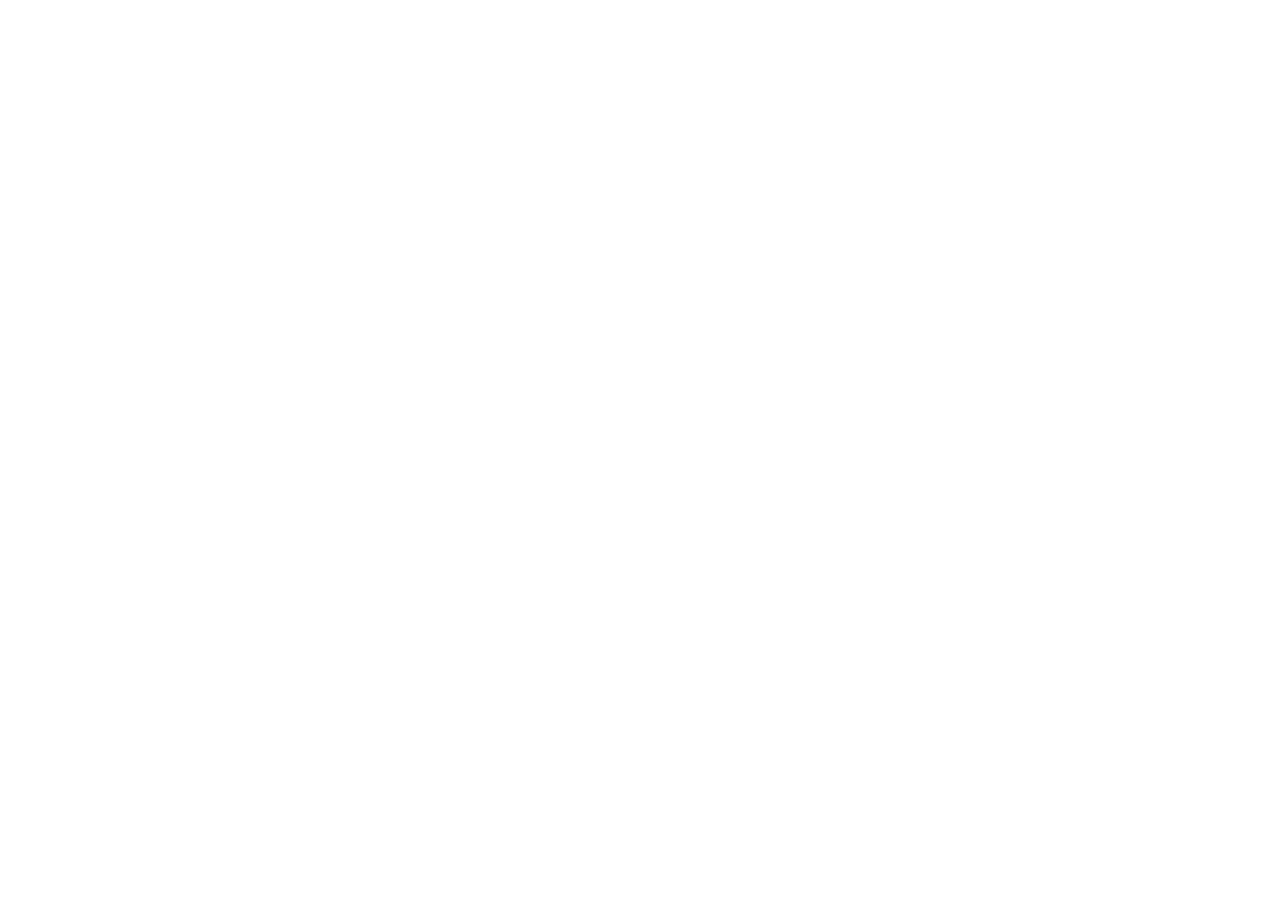
==== index.html @ a56af5d8 "add html and css" ====
<!DOCTYPE html>
<html lang="en">
<head>
    <meta charset="UTF-8">
    <meta name="viewport" content="width=device-width, initial-scale=1.0">
    <title>Document</title>
</head>
<body>
    <div class="parent"> 
        <div class="div1"> </div> 
        <div class="div2"> </div> 
        <div class="div3"> </div> 
        <div class="div4"> </div> 
        <div class="div5"> </div> 
        <div class="div6"> </div> 
        <div class="div7"> </div> 
        <div class="div8"> </div> 
        <div class="div9"> </div> 
        <div class="div10"> </div> 
        <div class="div11"> </div> 
        <div class="div12"> </div> 
        <div class="div13"> </div> 
        <div class="div14"> </div> 
        <div class="div15"> </div> 
        <div class="div16"> </div> 
        <div class="div17"> </div> 
        <div class="div18"> </div> 
        <div class="div19"> </div> 
        <div class="div20"> </div> 
        <div class="div21"> </div> 
     </div>
</body>
</html>
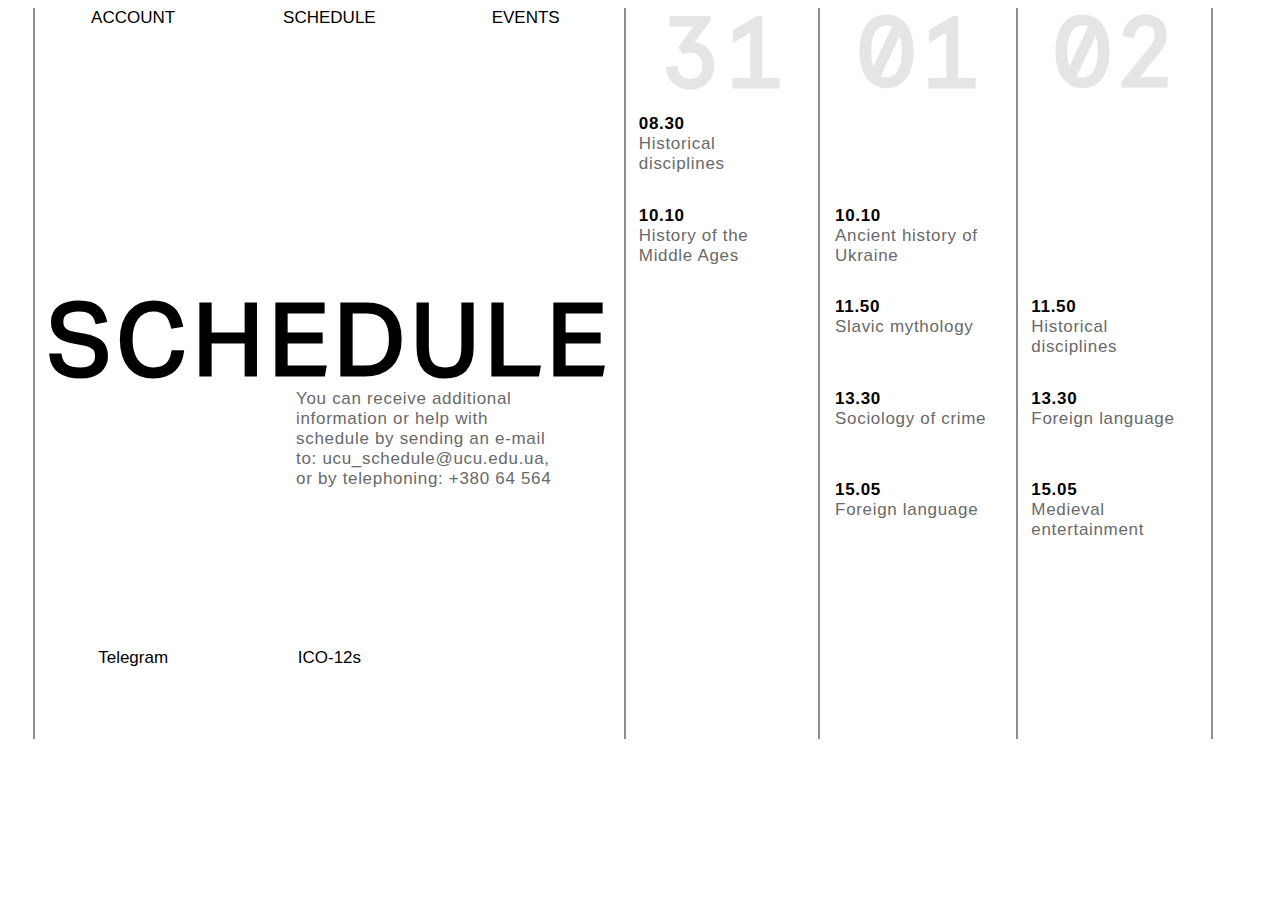
==== commit 50372bf5: "." ====
--- a/index.html
+++ b/index.html
@@ -3,31 +3,48 @@
 <head>
     <meta charset="UTF-8">
     <meta name="viewport" content="width=device-width, initial-scale=1.0">
+    <link rel="stylesheet" href="assets/styles.css">
     <title>Document</title>
 </head>
 <body>
     <div class="parent"> 
-        <div class="div1"> </div> 
-        <div class="div2"> </div> 
-        <div class="div3"> </div> 
-        <div class="div4"> </div> 
-        <div class="div5"> </div> 
-        <div class="div6"> </div> 
-        <div class="div7"> </div> 
-        <div class="div8"> </div> 
-        <div class="div9"> </div> 
-        <div class="div10"> </div> 
-        <div class="div11"> </div> 
-        <div class="div12"> </div> 
-        <div class="div13"> </div> 
-        <div class="div14"> </div> 
-        <div class="div15"> </div> 
-        <div class="div16"> </div> 
-        <div class="div17"> </div> 
-        <div class="div18"> </div> 
-        <div class="div19"> </div> 
-        <div class="div20"> </div> 
-        <div class="div21"> </div> 
-     </div>
+        <div class="div1"></div> 
+        <div class="div2"></div> 
+        <div class="div3"></div> 
+        <div class="div4"><h2>31</h2></div> 
+        <div class="div5"><p><b>08.30</b><br>Historical disciplines</p></div> 
+        <div class="div6"><p><b>10.10</b><br>History of the Middle Ages</p></div> 
+        <div class="div7"></div> 
+        <div class="div8"></div> 
+        <div class="div9"></div> 
+        <div class="div10"></div> 
+        <div class="div11"></div> 
+        <div class="div12"><h2>01</h2> </div> 
+        <div class="div13"></div> 
+        <div class="div14"><p><b>10.10</b><br>Ancient history of Ukraine</p> </div> 
+        <div class="div15"><p><b>11.50</b><br>Slavic mythology</p></div> 
+        <div class="div16"><p><b>13.30</b><br>Sociology of crime</p></div> 
+        <div class="div17"><p><b>15.05</b><br>Foreign language</p></div> 
+        <div class="div18"></div> 
+        <div class="div19"></div> 
+        <div class="div20"><h2>02</h2></div> 
+        <div class="div21"></div> 
+        <div class="div22"></div> 
+        <div class="div23"><p><b>11.50</b><br>Historical disciplines</p></div> 
+        <div class="div24"><p><b>13.30</b><br>Foreign language</p></div> 
+        <div class="div25"><p><b>15.05</b><br>Medieval entertainment</p></div> 
+        <div class="div26"></div> 
+        <div class="div27"></div> 
+        <div class="div28"><h1>SCHEDULE</h1></div> 
+        <div class="div29"><p>You can receive additional information or help with schedule by sending an e-mail to: ucu_schedule@ucu.edu.ua, or by telephoning: +380 64 564 </p> </div> 
+        <div class="div30"><header>ACCOUNT</header></div> 
+        <div class="div31"><header>SCHEDULE</header></div> 
+        <div class="div32"><header><a href="events1.html">EVENTS</a></header></div> 
+        <div class="div33"><footer>Telegram</footer></div> 
+        <div class="div34"><footer>ICO-12s</footer></div> 
+    </div>
+    <div class="next">
+        <a href="schedule2.html"><img src="vector/Vector 108.svg" alt="next"></a>
+    </div>
 </body>
 </html>--- a/assets/styles.css
+++ b/assets/styles.css
@@ -0,0 +1,178 @@
+*,
+*::after
+*::before {
+    box-sizing: border-box;
+}
+
+@font-face {
+    font-family: 'Aktiv Grotesk';
+    src: url("fonts/AktivGr/AktivGroteskCorp-Regular.woff2") format('woff2'),
+        url("fonts/AktivGr/AktivGroteskCorp-Regular.woff") format('woff'),
+        url("fonts/AktivGr/AktivGroteskCorp-Regular.ttf") format('truetype');
+    font-style: normal;
+    font-weight: normal;
+}
+
+@font-face {
+    font-family: 'Apercu Mono Pro';
+    src: url("fonts/Apercu/ApercuMonoPro-Regular.woff2") format('woff2'),
+        url("fonts/Apercu/ApercuMonoPro-Regular.woff") format('woff'),
+        url("fonts/Apercu/ApercuMonoPro-Regular.ttf") format('truetype');
+    font-style: normal;
+    font-weight: normal;
+}
+.parent { 
+    display: grid; 
+    grid-template-columns: repeat(6, calc(92vw/6)); 
+    grid-template-rows: repeat(8, calc(100vw/14)); 
+    grid-column-gap: 0px;
+    grid-row-gap: 0px; 
+    border-left: 2px solid rgba(142, 142, 145, 1);
+    margin: 0 calc(40/1440 * 100%);
+}
+
+.div1 { grid-area: 1 / 4 / 9 / 5;
+    border-left: 2px solid rgba(142, 142, 145, 1);
+    border-right: 2px solid rgba(142, 142, 145, 1);
+ } 
+.div2 { grid-area: 1 / 5 / 9 / 6; } 
+.div3 { grid-area: 1 / 6 / 9 / 7;
+    border-left: 2px solid rgba(142, 142, 145, 1);
+    border-right: 2px solid rgba(142, 142, 145, 1);
+ } 
+.div4 { grid-area: 1 / 4 / 2 / 5; } 
+.div5 { grid-area: 2 / 4 / 3 / 5; } 
+.div6 { grid-area: 3 / 4 / 4 / 5; } 
+.div7 { grid-area: 4 / 4 / 5 / 5; } 
+.div8 { grid-area: 5 / 4 / 6 / 5; } 
+.div9 { grid-area: 6 / 4 / 7 / 5; } 
+.div10 { grid-area: 7 / 4 / 8 / 5; } 
+.div11 { grid-area: 8 / 4 / 9 / 5; } 
+.div12 { grid-area: 1 / 5 / 2 / 6; } 
+.div13 { grid-area: 2 / 5 / 3 / 6; } 
+.div14 { grid-area: 3 / 5 / 4 / 6; } 
+.div15 { grid-area: 4 / 5 / 5 / 6; } 
+.div16 { grid-area: 5 / 5 / 6 / 6; } 
+.div17 { grid-area: 6 / 5 / 7 / 6; } 
+.div18 { grid-area: 7 / 5 / 8 / 6; } 
+.div19 { grid-area: 8 / 5 / 9 / 6; } 
+.div20 { grid-area: 1 / 6 / 2 / 7; } 
+.div21 { grid-area: 2 / 6 / 3 / 7; } 
+.div22 { grid-area: 3 / 6 / 4 / 7; } 
+.div23 { grid-area: 4 / 6 / 5 / 7; } 
+.div24 { grid-area: 5 / 6 / 6 / 7; } 
+.div25 { grid-area: 6 / 6 / 7 / 7; } 
+.div26 { grid-area: 7 / 6 / 8 / 7; } 
+.div27 { grid-area: 8 / 6 / 9 / 7; } 
+.div28 { grid-area: 4 / 1 / 5 / 4; } 
+.div29 { grid-area: 5 / 2 / 6 / 4; } 
+.div30 { grid-area: 1 / 1 / 2 / 2; } 
+.div31 { grid-area: 1 / 2 / 2 / 3; } 
+.div32 { grid-area: 1 / 3 / 2 / 4; } 
+.div33 { grid-area: 8 / 1 / 9 / 2; } 
+.div34 { grid-area: 8 / 2 / 9 / 3; } 
+
+.parent > div {
+    position: relative;
+    text-align: center;
+}
+
+h1 {
+    position: relative;
+    font-size: 100px;
+    letter-spacing: 0.06em;
+    padding: 0;
+    margin: 0;
+}
+
+body {
+    color: #000000;
+    font-family: Helvetica;
+    font-size: 17px;
+    font-style: normal; 
+    width: 100vh;
+    height: 100vh;
+    padding: 0;
+}
+
+h1 {
+    font-family:'Aktiv Grotesk'; 
+    position: relative;
+    font-size: 100px;
+    letter-spacing: 0.06em;
+    padding: 0;
+    margin: 0;
+}
+
+h2 {
+    position: relative;;
+    font-family: 'Apercu Mono Pro';  
+    font-size: 100px;
+    color: #E5E5E5;
+    padding: 0;
+    margin: 0;
+}
+
+p {
+    position: relative;
+    color: rgba(105, 105, 105, 1);
+    font-size: 17px;
+    letter-spacing: 0.04em;
+    max-width: 263px;
+    text-align: left;
+    align-items: flex-end;
+    padding: 15px ;
+    margin: auto;
+}
+
+b {
+    color: #000000;
+}
+
+
+.main {
+    position: absolute;
+    
+}
+
+.next {
+    position: absolute;
+    left: 1300px;
+    
+}
+figure {
+    width: 96%; 
+    font-size: 11px;
+    text-decoration-line: underline;
+    margin-top: 0;
+}
+
+img {
+    width: 90%;
+    display: block;
+    margin: 500px auto auto auto;
+}
+
+.next {
+    position: absolute;
+    top: 400px;
+    right: 10px;
+}
+
+/* unvisited link */
+a:link {
+    color:#000000;
+    text-decoration: none;
+}
+/* visited link */
+a:visited 
+{
+    color: #141313;
+    text-decoration: none;
+}
+/* mouse over link */
+a:hover 
+{
+    color: #141313;
+    text-decoration: underline;            
+}
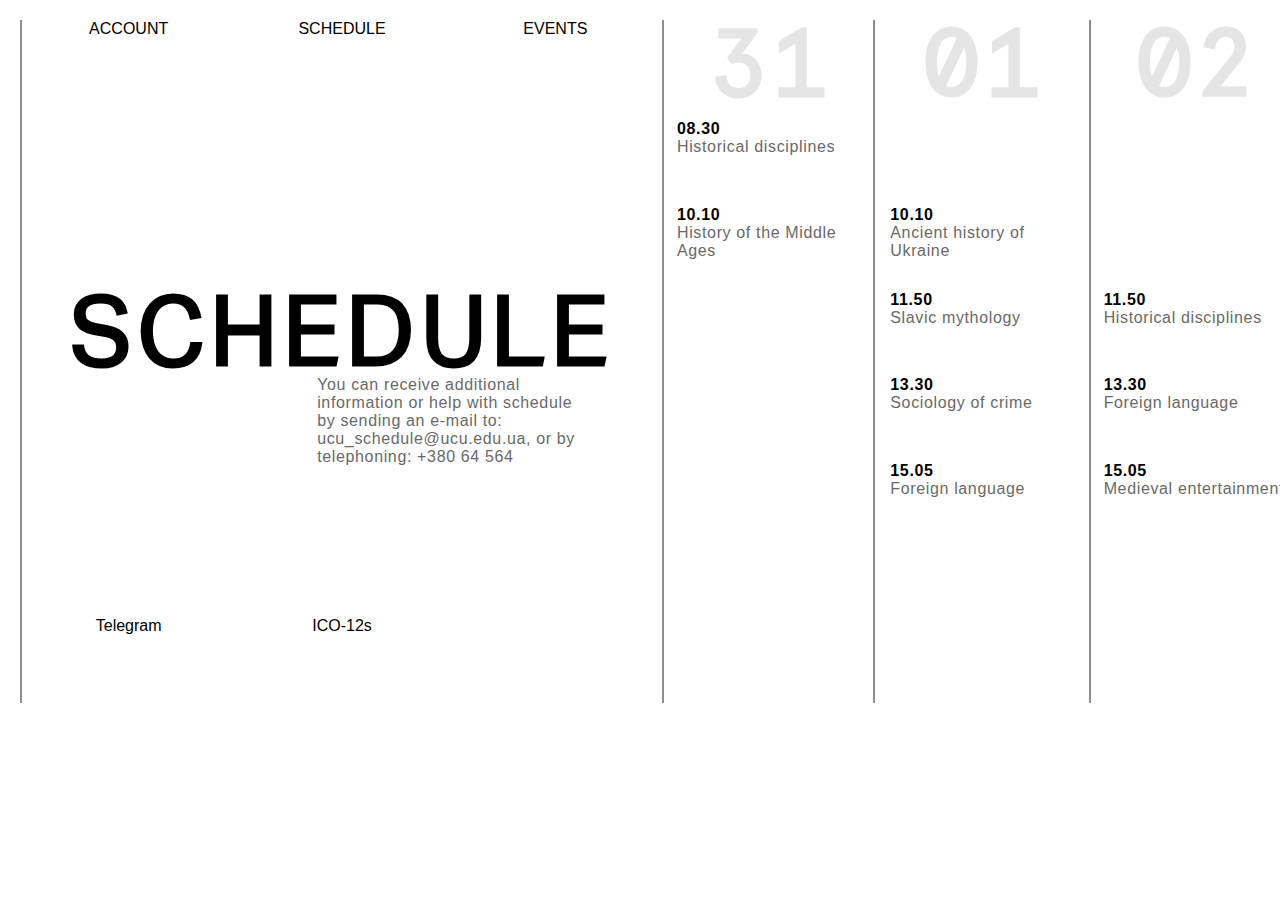
==== commit dde86ef2: "position" ====
--- a/index.html
+++ b/index.html
@@ -13,28 +13,16 @@
         <div class="div3"></div> 
         <div class="div4"><h2>31</h2></div> 
         <div class="div5"><p><b>08.30</b><br>Historical disciplines</p></div> 
-        <div class="div6"><p><b>10.10</b><br>History of the Middle Ages</p></div> 
-        <div class="div7"></div> 
-        <div class="div8"></div> 
-        <div class="div9"></div> 
-        <div class="div10"></div> 
-        <div class="div11"></div> 
-        <div class="div12"><h2>01</h2> </div> 
-        <div class="div13"></div> 
+        <div class="div6"><p><b>10.10</b><br>History of the Middle Ages</p></div>  
+        <div class="div12"><h2>01</h2></div> 
         <div class="div14"><p><b>10.10</b><br>Ancient history of Ukraine</p> </div> 
         <div class="div15"><p><b>11.50</b><br>Slavic mythology</p></div> 
         <div class="div16"><p><b>13.30</b><br>Sociology of crime</p></div> 
         <div class="div17"><p><b>15.05</b><br>Foreign language</p></div> 
-        <div class="div18"></div> 
-        <div class="div19"></div> 
         <div class="div20"><h2>02</h2></div> 
-        <div class="div21"></div> 
-        <div class="div22"></div> 
         <div class="div23"><p><b>11.50</b><br>Historical disciplines</p></div> 
         <div class="div24"><p><b>13.30</b><br>Foreign language</p></div> 
         <div class="div25"><p><b>15.05</b><br>Medieval entertainment</p></div> 
-        <div class="div26"></div> 
-        <div class="div27"></div> 
         <div class="div28"><h1>SCHEDULE</h1></div> 
         <div class="div29"><p>You can receive additional information or help with schedule by sending an e-mail to: ucu_schedule@ucu.edu.ua, or by telephoning: +380 64 564 </p> </div> 
         <div class="div30"><header>ACCOUNT</header></div> 
@@ -43,8 +31,5 @@
         <div class="div33"><footer>Telegram</footer></div> 
         <div class="div34"><footer>ICO-12s</footer></div> 
     </div>
-    <div class="next">
-        <a href="schedule2.html"><img src="vector/Vector 108.svg" alt="next"></a>
-    </div>
 </body>
 </html>--- a/assets/styles.css
+++ b/assets/styles.css
@@ -2,6 +2,9 @@
 *::after
 *::before {
     box-sizing: border-box;
+}
+html { 
+    font-size: 100%; 
 }
 
 @font-face {
@@ -21,14 +24,22 @@
     font-style: normal;
     font-weight: normal;
 }
+
+body {
+    color: #000000;
+    font-family: Helvetica;
+    font-style: normal; 
+    padding: 0;
+    margin: 20px;
+}
+
 .parent { 
     display: grid; 
-    grid-template-columns: repeat(6, calc(92vw/6)); 
-    grid-template-rows: repeat(8, calc(100vw/14)); 
+    grid-template-columns: repeat(6, calc(100vw/6)); 
+    grid-template-rows: repeat(8, calc(100vw/15)); 
     grid-column-gap: 0px;
     grid-row-gap: 0px; 
     border-left: 2px solid rgba(142, 142, 145, 1);
-    margin: 0 calc(40/1440 * 100%);
 }
 
 .div1 { grid-area: 1 / 4 / 9 / 5;
@@ -79,35 +90,17 @@
 
 h1 {
     position: relative;
-    font-size: 100px;
-    letter-spacing: 0.06em;
-    padding: 0;
-    margin: 0;
-}
-
-body {
-    color: #000000;
-    font-family: Helvetica;
-    font-size: 17px;
-    font-style: normal; 
-    width: 100vh;
-    height: 100vh;
-    padding: 0;
-}
-
-h1 {
     font-family:'Aktiv Grotesk'; 
-    position: relative;
-    font-size: 100px;
+    font-size: 6em;
     letter-spacing: 0.06em;
     padding: 0;
     margin: 0;
 }
 
 h2 {
-    position: relative;;
+    position: relative;
     font-family: 'Apercu Mono Pro';  
-    font-size: 100px;
+    font-size: 6em;
     color: #E5E5E5;
     padding: 0;
     margin: 0;
@@ -116,8 +109,8 @@
 p {
     position: relative;
     color: rgba(105, 105, 105, 1);
-    font-size: 17px;
     letter-spacing: 0.04em;
+    font-size: 1em;
     max-width: 263px;
     text-align: left;
     align-items: flex-end;
@@ -129,34 +122,20 @@
     color: #000000;
 }
 
-
 .main {
     position: absolute;
-    
 }
 
 .next {
-    position: absolute;
-    left: 1300px;
-    
+    position: absolute;   
 }
-figure {
-    width: 96%; 
-    font-size: 11px;
-    text-decoration-line: underline;
-    margin-top: 0;
+
+footer {
+    align-items: flex-end;
 }
 
 img {
-    width: 90%;
-    display: block;
-    margin: 500px auto auto auto;
-}
-
-.next {
-    position: absolute;
-    top: 400px;
-    right: 10px;
+    margin-top: 500px;
 }
 
 /* unvisited link */
@@ -165,14 +144,12 @@
     text-decoration: none;
 }
 /* visited link */
-a:visited 
-{
+a:visited {
     color: #141313;
     text-decoration: none;
 }
 /* mouse over link */
-a:hover 
-{
+a:hover {
     color: #141313;
     text-decoration: underline;            
 }
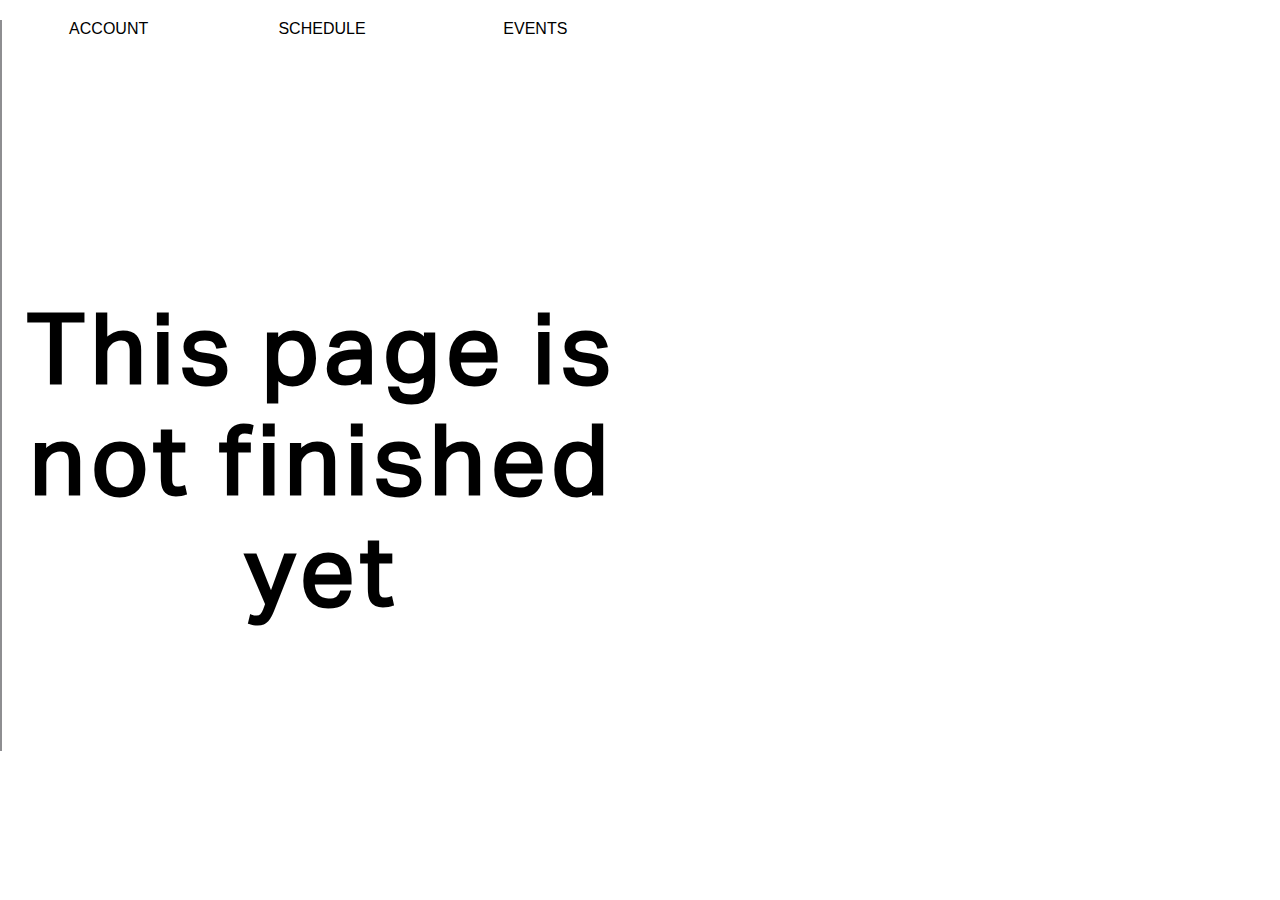
==== commit d1d041bc: "links" ====
--- a/index.html
+++ b/index.html
@@ -8,28 +8,10 @@
 </head>
 <body>
     <div class="parent"> 
-        <div class="div1"></div> 
-        <div class="div2"></div> 
-        <div class="div3"></div> 
-        <div class="div4"><h2>31</h2></div> 
-        <div class="div5"><p><b>08.30</b><br>Historical disciplines</p></div> 
-        <div class="div6"><p><b>10.10</b><br>History of the Middle Ages</p></div>  
-        <div class="div12"><h2>01</h2></div> 
-        <div class="div14"><p><b>10.10</b><br>Ancient history of Ukraine</p> </div> 
-        <div class="div15"><p><b>11.50</b><br>Slavic mythology</p></div> 
-        <div class="div16"><p><b>13.30</b><br>Sociology of crime</p></div> 
-        <div class="div17"><p><b>15.05</b><br>Foreign language</p></div> 
-        <div class="div20"><h2>02</h2></div> 
-        <div class="div23"><p><b>11.50</b><br>Historical disciplines</p></div> 
-        <div class="div24"><p><b>13.30</b><br>Foreign language</p></div> 
-        <div class="div25"><p><b>15.05</b><br>Medieval entertainment</p></div> 
-        <div class="div28"><h1>SCHEDULE</h1></div> 
-        <div class="div29"><p>You can receive additional information or help with schedule by sending an e-mail to: ucu_schedule@ucu.edu.ua, or by telephoning: +380 64 564 </p> </div> 
-        <div class="div30"><header>ACCOUNT</header></div> 
-        <div class="div31"><header>SCHEDULE</header></div> 
+        <div class="div28"><h1>This page is not finished yet</h1></div>
+        <div class="div30"><header><a href="index.html">ACCOUNT</a></header></div> 
+        <div class="div31"><header><a href="schedule.html">SCHEDULE</a></header></div> 
         <div class="div32"><header><a href="events1.html">EVENTS</a></header></div> 
-        <div class="div33"><footer>Telegram</footer></div> 
-        <div class="div34"><footer>ICO-12s</footer></div> 
     </div>
 </body>
 </html>--- a/assets/styles.css
+++ b/assets/styles.css
@@ -30,13 +30,13 @@
     font-family: Helvetica;
     font-style: normal; 
     padding: 0;
-    margin: 20px;
+    margin: 20px 0;
 }
 
 .parent { 
     display: grid; 
     grid-template-columns: repeat(6, calc(100vw/6)); 
-    grid-template-rows: repeat(8, calc(100vw/15)); 
+    grid-template-rows: repeat(8, calc(100vw/14)); 
     grid-column-gap: 0px;
     grid-row-gap: 0px; 
     border-left: 2px solid rgba(142, 142, 145, 1);
@@ -118,24 +118,23 @@
     margin: auto;
 }
 
-b {
+h3 {
+    text-align: left;
+    padding: 15px;
     color: #000000;
 }
 
-.main {
-    position: absolute;
+b {
+    color: rgba(64, 64, 64, 1);
 }
 
-.next {
-    position: absolute;   
+img {
+    width: 90%;
+    margin-top: 500px;
 }
 
 footer {
     align-items: flex-end;
-}
-
-img {
-    margin-top: 500px;
 }
 
 /* unvisited link */
@@ -145,11 +144,11 @@
 }
 /* visited link */
 a:visited {
-    color: #141313;
+    color: #000000;
     text-decoration: none;
 }
 /* mouse over link */
 a:hover {
-    color: #141313;
+    color: rgba(64, 64, 64, 1);
     text-decoration: underline;            
 }
